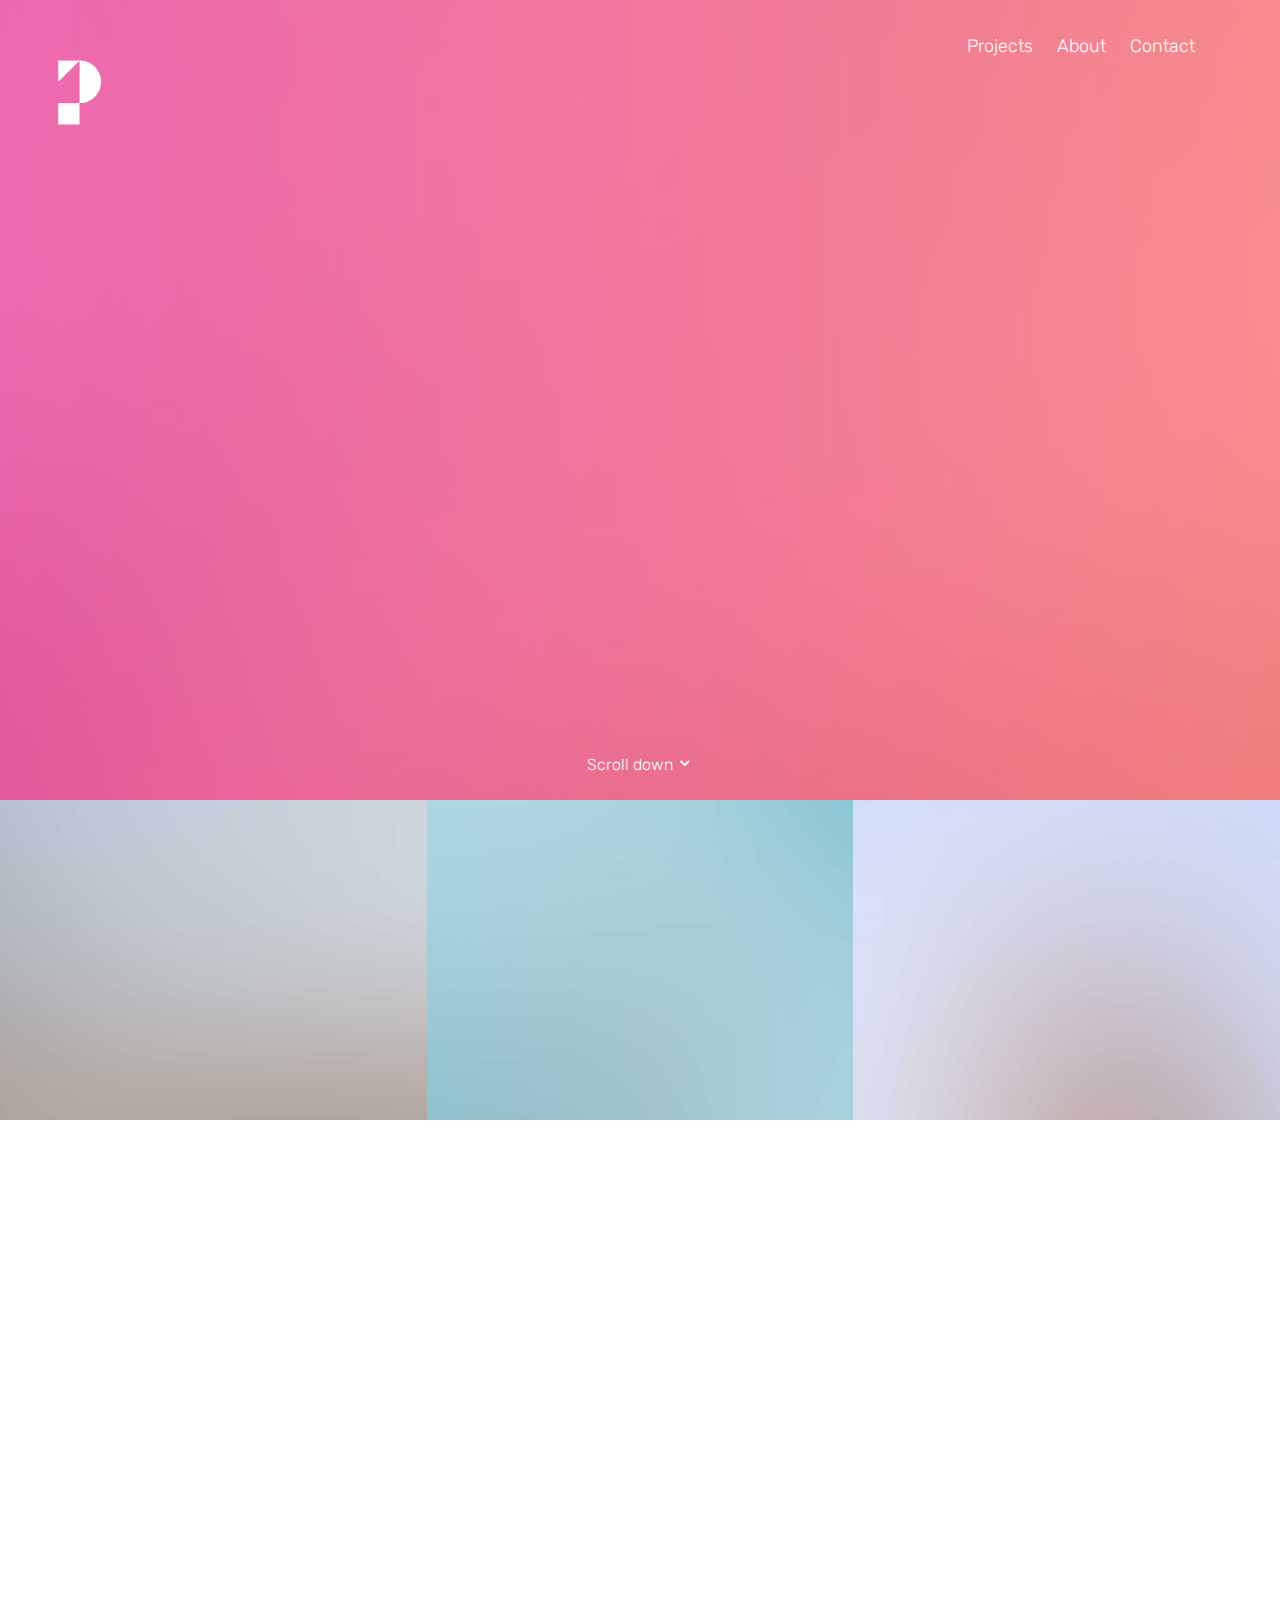
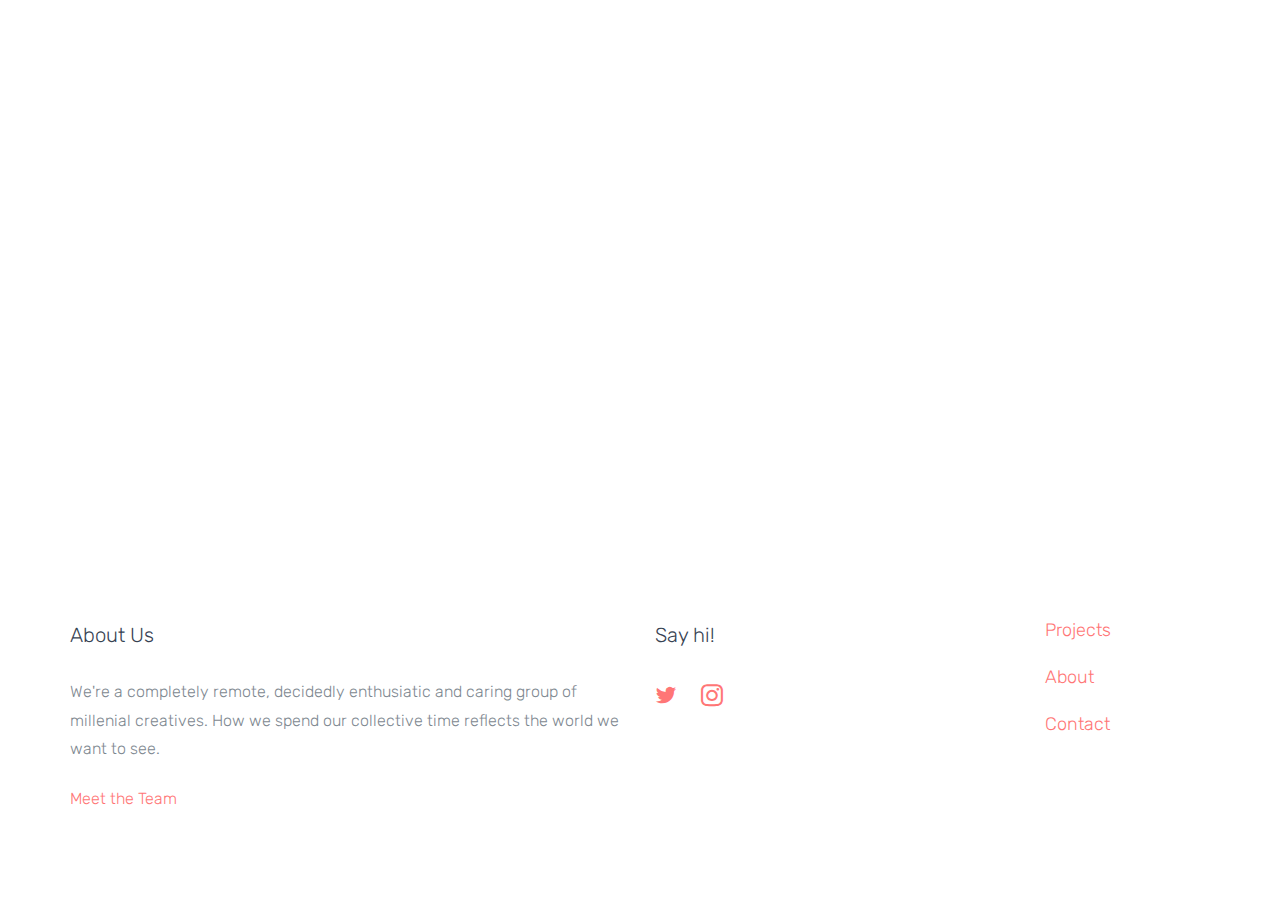
==== index.html @ 31e93eac "First Commit" ====
<!DOCTYPE html>
<html lang="en">
  <head>
    <meta charset="utf-8">
    <meta name="viewport" content="width=device-width, initial-scale=1">
    <title>Primary</title>
    <meta name="description" content="Primary Design Collective">
    <meta name="keywords" content="design, social good, strategy, copywriting, collective, primary">

    <link href="https://fonts.googleapis.com/css?family=Rubik:300,400,500" rel="stylesheet">
    <link rel="stylesheet" href="css/styles-merged.css">
    <link rel="stylesheet" href="css/style.min.css">
    <link rel="stylesheet" href="css/custom.css">

    <!--[if lt IE 9]>
      <script src="js/vendor/html5shiv.min.js"></script>
      <script src="js/vendor/respond.min.js"></script>
    <![endif]-->
  </head>
  <body>

  <!-- START: header -->
  <header role="banner" class="probootstrap-header">
    <div class="container-fluid">
        <a href="index.html"><img src="img/white_logo.png" style="width: 10%; height: auto;"alt="Primary collective logo"></a>

        <a href="#" class="probootstrap-burger-menu visible-xs"><i></i></a>
        <div class="mobile-menu-overlay"></div>

        <nav role="navigation" class="probootstrap-nav hidden-xs">
          <ul class="probootstrap-main-nav">
            <li><a href="index.html">Projects</a></li>
            <li><a href="index.html">About</a></li>
            <li><a href="contact.html">Contact</a></li>
          </ul>
          <div class="extra-text visible-xs">
            <a href="#" class="probootstrap-burger-menu"><i>close</i></a>
            <h5>Social</h5>
            <ul class="social-buttons">
              <li><a href="#"><i class="icon-twitter"></i></a></li>
              <li><a href="#"><i class="icon-instagram2"></i></a></li>
            </ul>
          </div>
        </nav>
    </div>
  </header>
  <!-- END: header -->

  <!-- START: section -->
  <section class="probootstrap-intro" style="background-image: url(img/hero_bg_2.jpg);" data-stellar-background-ratio="0.5">
    <div class="container-fluid">
      <div class="row">
        <div class="col-md-7 probootstrap-intro-text">
          <h1 class="probootstrap-animate">Meet the new kids in town.</h1>
          <div class="probootstrap-subtitle probootstrap-animate">
            <h2>We're a collective of emerging designers working on creative side projects to benefit social issues.</h2>
          </div>
        </div>
      </div>
    </div>
    <a class="probootstrap-scroll-down js-next" href="#next-section">Scroll down <i class="icon-chevron-down"></i></a>
  </section>
  <!-- END: section -->


  <section id="next-section">
    <div class="container-fluid">
      <div class="row probootstrap-gutter0">
        <div class="col-md-4 col-sm-6">
          <a href="index.html" class="probootstrap-hover-overlay">
            <img src="img/img_1.jpg" alt="Free Bootstrap Template by uicookies.com" class="img-responsive">
            <div class="probootstrap-text-overlay">
              <h3>Glowing Glowing Gone</h3>
              <p>Web Design, Copywriting, Graphic Design</p>
            </div>
          </a>
        </div>
        <div class="col-md-4 col-sm-6">
          <a href="index.html" class="probootstrap-hover-overlay">
            <img src="img/img_2.jpg" alt="Free Bootstrap Template by uicookies.com" class="img-responsive">
            <div class="probootstrap-text-overlay">
              <h3>Connected Carers</h3>
              <p>Research, Design, Content Development, Copywriting</p>
            </div>
          </a>
        </div>
        <div class="col-md-4 col-sm-6">
          <a href="index.html" class="probootstrap-hover-overlay">
            <img src="img/img_3.jpg" alt="Free Bootstrap Template by uicookies.com" class="img-responsive">
            <div class="probootstrap-text-overlay">
              <h3>Clueless Closet Assistant</h3>
              <p>Design, Illustration</p>
            </div>
          </a>
        </div>

      </div>
    </div>
  </section>

  <!-- START: section -->
  <section class="probootstrap-section">
    <div class="container">
      <div class="row">
        <div class="col-lg-12 col-md-12 mb70 section-heading probootstrap-animate">
          <h2>What We Do</h2>
          <p class="lead">A unique blend of brains and guts to create output beyond our own skills - the beauty of working together.</p>
        </div>
      </div>
      <div class="row mb70">
        <div class="col-md-4 probootstrap-animate">
          <div class="probootstrap-box">
              <div class="icon text-center"><i class="icon-tools2"></i></div>
              <h3>Design</h3>
              <p>"intentionally creating something while simultaneously considering it's purpose, function, economics, sociocultural factors and aesthetics"</p>
              <ul class="text-left with-icon colored">
                <li><i class="icon-radio-checked"></i> <span>Website</span></li>
                <li><i class="icon-radio-checked"></i> <span>Interface</span></li>
                <li><i class="icon-radio-checked"></i> <span>Graphic</span></li>
              </ul>
          </div>
        </div>
        <div class="col-md-4 probootstrap-animate">
          <div class="probootstrap-box">
              <div class="icon text-center"><i class="icon-desktop"></i></div>
              <h3>Copywriting</h3>
              <p>"written content conveyed through online media and print materials"</p>
              <ul class="text-left with-icon colored">
                <li><i class="icon-radio-checked"></i> <span>Brand Stories</span></li>
                <li><i class="icon-radio-checked"></i> <span>Social Media</span></li>
                <li><i class="icon-radio-checked"></i> <span>Documentation</span></li>
              </ul>
          </div>
        </div>
        <div class="col-md-4 probootstrap-animate">
          <div class="probootstrap-box">
              <div class="icon text-center"><i class="icon-lightbulb"></i></div>
              <h3>Strategy</h3>
              <p>"a long-term plan for the development of a successful brand in order to achieve specific goals"</p>
              <ul class="text-left with-icon colored">
                <li><i class="icon-radio-checked"></i> <span>Marketing & Social</span></li>
                <li><i class="icon-radio-checked"></i> <span>Brand Development</span></li>
              </ul>
          </div>
        </div>
      </div>
    </div>
  </section>
  <!-- END: section -->


  <!-- START: footer -->
  <footer role="contentinfo" class="probootstrap-footer">
    <div class="container">
      <div class="row">
        <div class="col-md-6">
          <div class="probootstrap-footer-widget">
            <h3>About Us</h3>
            <p>We're a completely remote, decidedly enthusiatic and caring group of millenial creatives. How we spend our collective time reflects the world we want to see.</p>
            <p><a href="about.html" class="link-with-icon">Meet the Team <i class=" icon-chevron-right"></i></a></p>
          </div>
        </div>
        <div class="col-md-4">
          <div class="probootstrap-footer-widget">
            <h3>Say hi!</h3>
            <ul class="probootstrap-footer-social">
              <li><a href="https://twitter.com/primarydesignco"><i class="icon-twitter"></i></a></li>
              <li><a href="https://www.instagram.com/primary.design.co/"><i class="icon-instagram2"></i></a></li>
            </ul>
          </div>
        </div>
        <div class="col-md-2">
          <div class="probootstrap-footer-widget">
            <h4><a href="index.html">Projects</a></h4>
            <h4><a href="index.html">About</a></h4>
            <h4><a href="contact.html">Contact</a></h4>
          </div>
        </div>
      </div>
    </div>
  </footer>
  <!-- END: footer -->

  <script src="js/scripts.min.js"></script>
  <script src="js/main.min.js"></script>
  <script src="js/custom.js"></script>

  </body>
</html>
---- css/style.min.css ----
/*!==============================
 * Theme Name: Format
 * Theme URL: https://probootstrap.com/format-free-website-template-using-bootstrap-for-portfolio
 * Author: ProBootstrap.com
 * Author URL: https://probootstrap.com
 * License: Released for free under the Creative Commons Attribution 3.0 license (probootstrap.com/license)
 */@font-face{font-family:icomoon;src:url(../fonts/icomoon/icomoon.eot?1z9v6x);src:url(../fonts/icomoon/icomoon.eot?1z9v6x#iefix) format("embedded-opentype"),url(../fonts/icomoon/icomoon.ttf?1z9v6x) format("truetype"),url(../fonts/icomoon/icomoon.woff?1z9v6x) format("woff"),url(../fonts/icomoon/icomoon.svg?1z9v6x#icomoon) format("svg");font-weight:400;font-style:normal}html{overflow-x:hidden;font-size:1em}body{background:#fff;font-size:16px;font-weight:300;font-family:Rubik,sans-serif;line-height:1.8;color:#7e8890}::selection{background:#000;color:#fff}::-moz-selection{background:#000;color:#fff}.heading-with-icon,.probootstrap-product-tour h5,h1,h2,h3,h4{color:#374252;font-family:Rubik,sans-serif;margin:1.414em 0 .5em;font-weight:inherit;line-height:1.2}h1{margin-top:0;font-size:1.602em}.heading-with-icon,h2{font-size:1.424em}h3{font-size:1.266em}.probootstrap-product-tour h5,h4{font-size:1.125em}.font_small,small{font-size:.889em}ol,p,ul{margin-bottom:1.3em}a{-webkit-transition:.3s all;transition:.3s all;color:#ff7676}a:active,a:focus,a:hover{color:#000;text-decoration:none}.probootstrap-header{padding-top:30px;width:100%;z-index:4;position:absolute}.probootstrap-feature-first{position:relative;background:#ecedee}.probootstrap-logo{float:left;color:#fff;padding-left:60px;font-size:20px;display:block;text-transform:uppercase;font-weight:500}.probootstrap-logo:active,.probootstrap-logo:focus,.probootstrap-logo:hover{color:#fff}@media screen and (max-width:768px){.probootstrap-logo{padding-left:0}}.probootstrap-nav{padding-right:60px;float:right}.probootstrap-mobile-menu-active .probootstrap-nav{position:fixed;display:block!important;overflow-y:auto;top:0;right:0;bottom:0;z-index:9991100;height:100vh;width:300px;background:#000;padding:40px;-webkit-transition:.3s all ease-out;transition:.3s all ease-out;-webkit-transform:translateX(300px);transform:translateX(300px)}.probootstrap-mobile-menu-active .probootstrap-nav .extra-text{display:block;float:left;clear:both;margin-top:30px;color:#fff}.probootstrap-mobile-menu-active .probootstrap-nav .extra-text .social-buttons{padding:0;margin:0 0 20px}.probootstrap-mobile-menu-active .probootstrap-nav .extra-text .social-buttons li{display:inline-block;zoom:1;padding:0;margin:0}.probootstrap-mobile-menu-active .probootstrap-nav .extra-text .social-buttons li a{color:#fff;padding:10px}.probootstrap-mobile-menu-active .probootstrap-nav .extra-text .social-buttons li:first-child a{padding-left:0}.probootstrap-mobile-menu-active .probootstrap-nav .extra-text h5{text-transform:uppercase;letter-spacing:.1em;color:rgba(255,255,255,.5)}.probootstrap-mobile-menu-active.show .probootstrap-nav{-webkit-transform:translateX(0);transform:translateX(0)}.probootstrap-main-nav{float:right;margin:0;padding:0}.probootstrap-mobile-menu-active .probootstrap-main-nav{float:left;margin-top:40px;width:100%}.probootstrap-main-nav li{margin:0;padding:0 10px;list-style:none;display:inline;font-size:18px}.probootstrap-mobile-menu-active .probootstrap-main-nav li{margin-bottom:10px;display:block}.probootstrap-main-nav li a{padding:10px 0;color:#fff;border-bottom:2px solid transparent}.probootstrap-main-nav li a:hover,.probootstrap-main-nav li.active a,.probootstrap-main-nav li.active a:hover{border-bottom:2px solid #fff}.probootstrap-mobile-menu-active .probootstrap-main-nav li a{margin-bottom:10px;padding:5px 0;display:block}.probootstrap-main-nav li.probootstrap-cta{margin-left:20px}.probootstrap-main-nav li.probootstrap-cta a{border:2px solid #fff;padding-right:20px;padding-left:20px;border-radius:4px}.probootstrap-main-nav li.probootstrap-cta a:hover{background:#fff;color:#ff7676}.probootstrap-mobile-menu-active .probootstrap-main-nav li.probootstrap-cta{margin-left:0;margin-top:20px}.probootstrap-mobile-menu-active .probootstrap-main-nav li.probootstrap-cta a{padding-top:2px;padding-bottom:2px}.mobile-menu-overlay{z-index:1099;position:fixed;top:0;bottom:0;left:0;right:0;width:100vw;height:100vh;background:rgba(0,0,0,.3);opacity:0;visibility:hidden;-webkit-transition:.3s all ease-out;transition:.3s all ease-out}.probootstrap-mobile-menu-active.show .mobile-menu-overlay{opacity:1;visibility:visible}.probootstrap-intro{background-size:cover;background-repeat:no-repeat;position:relative;top:0;height:800px;overflow:hidden}.probootstrap-intro .probootstrap-scroll-down{position:absolute;z-index:1;left:50%;-webkit-transform:translateX(-50%);transform:translateX(-50%);-webkit-transition:.9s all ease-out;transition:.9s all ease-out;bottom:20px;color:#fff;opacity:1;visibility:visible}.probootstrap-intro .probootstrap-scroll-down.probootstrap-sleep{bottom:-50px;opacity:0;visibility:hidden}.probootstrap-intro .probootstrap-intro-text{margin-top:200px;padding-left:60px;padding-right:60px}.probootstrap-intro:before{z-index:1;position:absolute;top:0;left:0;right:0;bottom:0;content:"";background:#f54ea2;background:-webkit-gradient(linear,left top,right top,from(#f54ea2),to(#ff7676));background:linear-gradient(to right,#f54ea2 0,#ff7676 100%);filter:progid:DXImageTransform.Microsoft.gradient( startColorstr=$firstcolor, endColorstr=$secondcolor, GradientType=1 );opacity:.8}.probootstrap-intro>.container,.probootstrap-intro>.container-fluid{position:relative;z-index:3}.probootstrap-intro h1{font-size:67px;color:#fff;font-weight:300;line-height:1.15}@media screen and (max-width:768px){.probootstrap-intro .probootstrap-intro-text{height:inherit!important;margin-top:inherit!important;padding-left:15px;padding-right:15px}.probootstrap-intro{height:inherit!important;padding:7em 0}.probootstrap-intro h1{font-size:36px}}.probootstrap-intro .probootstrap-subtitle{max-width:700px}.probootstrap-intro .probootstrap-subtitle .heading-with-icon,.probootstrap-intro .probootstrap-subtitle h2{line-height:1.55;color:rgba(255,255,255,.9);font-weight:300}.probootstrap-intro .probootstrap-subtitle .heading-with-icon a,.probootstrap-intro .probootstrap-subtitle h2 a{color:#fff}.probootstrap-intro .probootstrap-subtitle .heading-with-icon a:hover,.probootstrap-intro .probootstrap-subtitle h2 a:hover{color:rgba(255,255,255,.7)}.probootstrap-intro .watch-intro{font-size:23px;font-weight:300;color:#fff}.probootstrap-intro .watch-intro a{color:#fff}.probootstrap-intro .watch-intro a i{position:relative;top:2px;-webkit-transition:.3s all;transition:.3s all}.probootstrap-intro .watch-intro a:hover i{margin-left:20px}.probootstrap-burger-menu{display:inline-block;width:18px;height:18px;cursor:pointer;text-decoration:none}.probootstrap-burger-menu i{position:relative;display:inline-block;width:18px;height:2px;color:#fff;font:700 14px/.4 Helvetica,arial;text-transform:uppercase;text-indent:-55px;background:#fff;-webkit-transition:all .2s ease-out;transition:all .2s ease-out}.probootstrap-burger-menu i::after,.probootstrap-burger-menu i::before{content:'';width:18px;height:2px;background:#fff;position:absolute;left:0;-webkit-transition:all .2s ease-out;transition:all .2s ease-out}.probootstrap-burger-menu i::before{top:-7px}.probootstrap-burger-menu i::after{bottom:-7px}.probootstrap-burger-menu:hover i::before{top:-10px}.probootstrap-burger-menu:hover i::after{bottom:-10px}.probootstrap-burger-menu.active i{background:0 0}.probootstrap-burger-menu.active i::before{top:0;-webkit-transform:rotateZ(45deg);transform:rotateZ(45deg)}.probootstrap-burger-menu.active i::after{bottom:0;-webkit-transform:rotateZ(-45deg);transform:rotateZ(-45deg)}.probootstrap-burger-menu{position:absolute;top:30px;right:20px}.btn{border:none;border-radius:4px;font-size:18px;padding:10px 30px}.btn:active{-webkit-transition:.2s all;transition:.2s all;-webkit-transform:scale(.95);transform:scale(.95);-webkit-box-shadow:none;box-shadow:none}.btn.btn-lg{line-height:1.5;padding-top:20px;padding-bottom:20px}.btn.btn-primary{border:1px solid #ff7676;background:#ff7676;color:#fff}.btn.btn-primary:active,.btn.btn-primary:focus,.btn.btn-primary:hover{background:#000;color:#fff;border:1px solid #000}.btn.btn-primary:active,.btn.btn-primary:focus{outline:0;border:1px solid #000}.btn.btn-ghost{background:0 0;border:1px solid #ff7676;color:#ff7676}.btn.btn-ghost:hover{background:#ff7676;color:#fff}.btn.btn-ghost:active,.btn.btn-ghost:focus{outline:0;background:0 0;color:#ff7676;border:1px solid #ff7676}.btn.btn-ghost.btn-ghost-white{background:0 0;border:1px solid #fff;color:#fff}.btn.btn-ghost.btn-ghost-white:hover{background:#fff;color:#ff7676}.btn.btn-ghost.btn-ghost-white:active,.btn.btn-ghost.btn-ghost-white:focus{outline:0;background:#fff;color:#ff7676;border:1px solid #fff}.btn.btn-black,.btn.btn-black:active,.btn.btn-black:focus,.btn.btn-black:hover{background:#000;border:1px solid #000;color:#fff}.btn.btn-black:active,.btn.btn-black:focus{outline:0}.probootstrap-section{padding:7em 0;position:relative;z-index:2}.probootstrap-section.probootstrap-section-sm{padding:3em 0}.probootstrap-section.probootstrap-border-top{border-top:1px solid rgba(0,0,0,.1)}.probootstrap-section.probootstrap-border-bottom{border-bottom:1px solid rgba(0,0,0,.1)}.probootstrap-section>.container.probootstrap-border-top{padding-top:50px;border-top:1px solid rgba(0,0,0,.1)}.probootstrap-section.probootstrap-section-colored,.probootstrap-section.probootstrap-section-dark{background:#f54ea2;background:-webkit-gradient(linear,left top,right top,from(#f54ea2),to(#ff7676));background:linear-gradient(to right,#f54ea2 0,#ff7676 100%);filter:progid:DXImageTransform.Microsoft.gradient( startColorstr=$firstcolor, endColorstr=$secondcolor, GradientType=1 )}.probootstrap-section.probootstrap-section-colored .section-heading .heading-with-icon,.probootstrap-section.probootstrap-section-colored .section-heading h2,.probootstrap-section.probootstrap-section-dark .section-heading .heading-with-icon,.probootstrap-section.probootstrap-section-dark .section-heading h2{color:#fff}.probootstrap-section.probootstrap-section-colored .section-heading p,.probootstrap-section.probootstrap-section-dark .section-heading p{color:rgba(255,255,255,.6)}.probootstrap-section.probootstrap-section-colored .heading-with-icon,.probootstrap-section.probootstrap-section-colored .heading-with-icon i,.probootstrap-section.probootstrap-section-dark .heading-with-icon,.probootstrap-section.probootstrap-section-dark .heading-with-icon i{color:#ff7676}.probootstrap-section.probootstrap-section-colored p,.probootstrap-section.probootstrap-section-dark p{color:#fff}.probootstrap-section.probootstrap-section-dark{background:#f5f5f5;color:#000}.probootstrap-section.probootstrap-section-dark .section-heading .heading-with-icon,.probootstrap-section.probootstrap-section-dark .section-heading h2{color:#000}.probootstrap-section.probootstrap-section-dark .section-heading p,.probootstrap-section.probootstrap-section-dark p{color:rgba(0,0,0,.6)}.probootstrap-section.probootstrap-bg-white{background:#fff}@media screen and (max-width:768px){.probootstrap-section{padding:3em 0}}.probootstrap-section.probootstrap-bg{background-size:cover;background-repeat:no-repeat}.probootstrap-section.probootstrap-bg:before{position:absolute;content:"";background:rgba(0,0,0,.4);top:0;left:0;right:0;bottom:0}.probootstrap-product-tour h5{color:#ff7676;margin-bottom:0}.probootstrap-half{display:-webkit-box;display:-ms-flexbox;display:flex;-ms-flex-wrap:wrap;flex-wrap:wrap}.probootstrap-half .image,.probootstrap-half .text{width:50%}.probootstrap-half .image{overflow:hidden;position:relative}.probootstrap-half .image .image-bg{position:absolute;left:50%;top:50%;-webkit-transform:translateY(-50%) translateX(-50%);transform:translateY(-50%) translateX(-50%)}.probootstrap-half .image .image-bg img{min-width:100%;min-height:100%}.probootstrap-half .text{padding:100px;background:#1a1919}@media screen and (max-width:1000px){.probootstrap-half .image{width:100%;height:200px}.probootstrap-half .text{width:100%;padding:30px 15px;float:left}}.probootstrap-half .text h3{color:#fff;line-height:30px;font-size:30px;margin-bottom:30px;text-transform:uppercase;font-weight:700}@media screen and (max-width:768px){.probootstrap-half .text h3{font-size:24px;line-height:24px}}.probootstrap-half .text p{font-size:18px;color:rgba(255,255,255,.5);line-height:1.5}.section-heading .heading-with-icon,.section-heading h2{font-size:2.074em;font-weight:300}.lead{font-size:1.125em;line-height:1.65}.probootstrap-footer{padding:7em 0 2em;background:#fff;position:relative}.probootstrap-footer .probootstrap-copyright{padding:3em 0;margin-top:20px;background:#1a1919}.probootstrap-footer .probootstrap-copyright p{line-height:20px}.probootstrap-footer .probootstrap-copyright p .icon{position:relative;top:2px}.probootstrap-footer .probootstrap-copyright p:last-child{margin-bottom:0}.probootstrap-footer .probootstrap-footer-widget{float:left;width:100%;margin-bottom:30px}.probootstrap-footer .probootstrap-footer-widget h3{margin-bottom:30px}.probootstrap-footer .probootstrap-back-to-top{text-align:right}@media screen and (max-width:768px){.probootstrap-footer{padding:3em 0}.probootstrap-footer .probootstrap-copyright{margin-top:0}.probootstrap-footer .probootstrap-back-to-top{text-align:left;margin-top:30px}}.probootstrap-hover-overlay{position:relative;display:block;overflow:hidden;-webkit-transition:.7s all ease-out;transition:.7s all ease-out}.probootstrap-hover-overlay img{position:relative;z-index:1;-webkit-transition:.3s all ease-out;transition:.3s all ease-out}.probootstrap-hover-overlay:before{-webkit-transition:.3s all ease-out;transition:.3s all ease-out;content:"";top:0;left:0;right:0;bottom:0;position:absolute;background:rgba(0,0,0,.5);opacity:0;visibility:hidden;z-index:2}.probootstrap-hover-overlay .probootstrap-text-overlay{position:absolute;z-index:20;left:-20px;bottom:20px;-webkit-transition:.4s all ease-out;transition:.4s all ease-out;opacity:0;visibility:hidden}.probootstrap-hover-overlay .probootstrap-text-overlay h3{color:#fff;margin-bottom:0}.probootstrap-hover-overlay .probootstrap-text-overlay p{color:rgba(255,255,255,.8);font-size:12px}.probootstrap-hover-overlay .probootstrap-text-overlay p:last-child{margin-bottom:0}.probootstrap-hover-overlay:hover:before{opacity:1;visibility:visible}.probootstrap-hover-overlay:hover .probootstrap-text-overlay{left:20px;opacity:1;visibility:visible}.probootstrap-hover-overlay:hover img{-webkit-transform:scale(1.1);transform:scale(1.1)}.rate{font-size:12px;color:#7bc74d!important}.rate i{display:inline-block;zoom:1;margin-right:4px;margin-bottom:4px}.like{font-size:14px;color:#999!important}.probootstrap-block-image{background:#fff;margin-bottom:30px}.probootstrap-block-image figure img{max-width:100%}.probootstrap-block-image .text{padding:20px;-webkit-box-shadow:0 2px 20px 0 rgba(0,0,0,.1);box-shadow:0 2px 20px 0 rgba(0,0,0,.1)}.probootstrap-block-image .text .date{display:block;color:#999;font-size:12px;letter-spacing:.2em;font-weight:500;text-transform:uppercase}.probootstrap-block-image .text h3{margin:0 0 10px;font-size:20px}.probootstrap-block-image .text h3 a{color:#000}.probootstrap-block-image .text h3 a:hover{color:#ff7676}.probootstrap-block-image .text p.dark{color:#999}.probootstrap-block-image .text p:last-child{margin-bottom:0}.probootstrap-blog-list,.probootstrap-product-list{padding:0;margin:0}.probootstrap-blog-list li,.probootstrap-product-list li{padding:0;margin:0;list-style:none}.probootstrap-blog-list li a,.probootstrap-product-list li a{display:block;color:#7e8890}.probootstrap-blog-list li a .text,.probootstrap-blog-list li a figure,.probootstrap-product-list li a .text,.probootstrap-product-list li a figure{display:table-cell;vertical-align:top}.probootstrap-blog-list li a .text img,.probootstrap-blog-list li a figure img,.probootstrap-product-list li a .text img,.probootstrap-product-list li a figure img{border-radius:4px}.probootstrap-blog-list li a figure,.probootstrap-product-list li a figure{width:70px}.probootstrap-blog-list li a .text,.probootstrap-product-list li a .text{padding-left:20px}.probootstrap-blog-list li a .text .probootstrap-product-tour h5,.probootstrap-blog-list li a .text h4,.probootstrap-product-list li a .text .probootstrap-product-tour h5,.probootstrap-product-list li a .text h4,.probootstrap-product-tour .probootstrap-blog-list li a .text h5,.probootstrap-product-tour .probootstrap-product-list li a .text h5{margin:0 0 5px}.probootstrap-blog-list li a .text p,.probootstrap-product-list li a .text p{line-height:1.45}.probootstrap-quote{padding-left:0;border-left:none;font-size:inherit;font-style:italic}.probootstrap-quote .probootstrap-quote-logo{margin-bottom:20px}.probootstrap-quote .probootstrap-quote-logo.uber{width:50px}.probootstrap-quote .probootstrap-quote-logo.facebook{width:80px}.probootstrap-quote .probootstrap-quote-logo.twitter{width:25px}.probootstrap-quote .probootstrap-quote-author img{height:40px;border-radius:50%;margin-right:20px}.link-with-icon{color:#ff7676}.link-with-icon i{position:relative;top:2px;opacity:0;visibility:hidden;-webkit-transition:.3s all;transition:.3s all;left:-20px}.link-with-icon:focus,.link-with-icon:hover{color:#ff4343}.link-with-icon:focus i,.link-with-icon:hover i{position:relative;top:2px;left:0;opacity:1;visibility:visible}.probootstrap-pricing-wrap{position:relative}.probootstrap-pricing{background:#fff;float:left;width:100%;padding:20px;text-align:center;position:relative;z-index:2;-webkit-box-shadow:18px 17px 104px -24px rgba(0,0,0,.1);box-shadow:18px 17px 104px -24px rgba(0,0,0,.1)}@media screen and (max-width:992px){.probootstrap-pricing{margin-top:0!important;margin-bottom:30px}}.probootstrap-pricing.popular{z-index:10;margin-top:-5px;padding-top:10px}@media screen and (max-width:992px){.probootstrap-pricing.popular{margin-top:0!important}}.probootstrap-pricing h3{text-transform:uppercase;letter-spacing:.1em;margin-bottom:50px}.probootstrap-pricing h3>span{margin-top:10px;display:block;letter-spacing:normal;color:#ff7676;font-size:14px;text-transform:uppercase}.probootstrap-pricing .probootstrap-price-wrap{margin-bottom:50px}.probootstrap-pricing .probootstrap-price-wrap .probootstrap-price{font-size:50px;color:#ff7676;font-weight:100;line-height:1.2;display:block}.probootstrap-form .form-note-link,.probootstrap-form label{font-weight:400}.probootstrap-pricing .probootstrap-price-wrap .probootstrap-price-per-month{font-size:13px}.probootstrap-pricing ul{padding:0 30px;margin:0 0 50px}@media screen and (max-width:480px){.probootstrap-pricing ul{padding:0 10px}}.probootstrap-pricing ul li{padding:0;margin:0 0 20px;line-height:24px;list-style:none}.heading-with-icon{margin-bottom:1.5em}.heading-with-icon>i,.heading-with-icon>span{display:table-cell;vertical-align:top}.heading-with-icon i{color:#ff7676;font-size:30px;position:relative;margin-right:20px;margin-bottom:10px;top:0;width:45px;display:inltial}.probootstrap-box{background:#fff;padding:2em;margin-bottom:1.5em;-webkit-box-shadow:18px 17px 104px -24px rgba(0,0,0,.1);box-shadow:18px 17px 104px -24px rgba(0,0,0,.1)}.probootstrap-box .icon i{font-size:50px;color:#ff7676}.probootstrap-box ul{padding:0;margin:0 0 0 10px}.probootstrap-box ul li{list-style:none;padding:0;margin:0 0 10px;position:relative}.probootstrap-absolute{position:absolute;width:100%}@media screen and (max-width:992px){.probootstrap-absolute{position:relative}}.shadow-left{-webkit-box-shadow:-19px 12px 104px -24px rgba(0,0,0,.15);box-shadow:-19px 12px 104px -24px rgba(0,0,0,.15)}.progress{background-color:#e6e5e5;height:7px;margin:0 0 10px;overflow:visible;border-radius:10px;position:relative;-webkit-box-shadow:none;box-shadow:none}.progress-bar{border:none;background-color:#ff7676;border-radius:10px;-webkit-box-shadow:none;box-shadow:none;position:relative}.progress-bar>span{background:#ff7676;padding:2px 4px;font-size:10px;position:absolute;right:0;top:-32px;color:#fff}.progress-bar>span:before{content:"";width:0;height:0;border-left:5px solid transparent;border-right:5px solid transparent;border-top:7px solid #ff7676;position:absolute;bottom:-7px;left:50%;-webkit-transform:translateX(-50%);transform:translateX(-50%)}.probootstrap-footer-social{padding:0;margin:0}.probootstrap-footer-social li{display:inline;padding:0;margin:0;list-style:none}.probootstrap-footer-social li a{padding:10px;font-size:22px}.probootstrap-footer-social li:first-child>a{padding-left:0}.nav-pills.probootstrap-center,.nav-tabs.probootstrap-center{text-align:center}.nav-pills.probootstrap-center>li,.nav-tabs.probootstrap-center>li{float:none;display:inline-block;zoom:1}.nav-pills.probootstrap-tabs>li>a,.nav-tabs.probootstrap-tabs>li>a{border-radius:0;padding:20px 30px;background:#ff7676;color:#fff;font-size:16px;border:none!important}@media screen and (max-width:480px){.nav-pills.probootstrap-center>li,.nav-pills.probootstrap-tabs>li>a,.nav-tabs.probootstrap-center>li,.nav-tabs.probootstrap-tabs>li>a{width:100%;display:block}}.nav-pills.probootstrap-tabs>li>a:hover,.nav-tabs.probootstrap-tabs>li>a:hover{background:#ff5d5d}.nav-pills.probootstrap-tabs>li>a:active,.nav-pills.probootstrap-tabs>li>a:focus,.nav-tabs.probootstrap-tabs>li>a:active,.nav-tabs.probootstrap-tabs>li>a:focus{outline:0}.nav-pills.probootstrap-tabs>li.active>a,.nav-tabs.probootstrap-tabs>li.active>a{background:#fff;color:#000}.nav-pills.probootstrap-tabs.no-border,.nav-tabs.probootstrap-tabs.no-border{border-bottom:none}.probootstrap-tab-style-1{position:absolute;bottom:1px;width:100%}@media screen and (max-width:768px){.probootstrap-tab-section{padding-bottom:0!important}.probootstrap-tab-style-1{position:relative}}.service{margin-bottom:30px;float:left;width:100%;padding:40px;border:1px solid rgba(0,0,0,.1)}.service .icon{display:block;margin-bottom:30px}.service .icon i{font-size:40px;color:#ff7676}.service h3{font-size:22px;margin-bottom:20px}.service p{font-size:15px}.service.left-icon{padding:0;border:none;margin-bottom:20px!important}.service.left-icon .icon,.service.left-icon .text{display:table-cell;vertical-align:top}.service.left-icon .icon{width:70px;position:relative;top:20px}.service.left-icon .icon i{font-size:40px}.service.left-icon .text{display:table-cell}.service.left-icon h3{font-size:22px;margin-bottom:0}.service.left-icon p{font-size:14px}.service.left-icon p:last-child{margin-bottom:0}.service.hover_service{-webkit-transition:.3s all;transition:.3s all}.service.hover_service:focus,.service.hover_service:hover{-webkit-box-shadow:0 2px 20px 0 rgba(0,0,0,.1);box-shadow:0 2px 20px 0 rgba(0,0,0,.1);border:1px solid transparent}.probootstrap-form{margin-bottom:50px}.probootstrap-form.probootstrap-form-box{background:#fff;padding:60px;-webkit-box-shadow:18px 17px 104px -24px rgba(0,0,0,.1);box-shadow:18px 17px 104px -24px rgba(0,0,0,.1)}@media screen and (max-width:768px){.probootstrap-form.probootstrap-form-box{padding:20px}}.probootstrap-form .form-note-link a{color:#bfbfbf}.probootstrap-form .form-note-link a:active,.probootstrap-form .form-note-link a:focus,.probootstrap-form .form-note-link a:hover{color:#404040}.probootstrap-form .form-control{height:46px;-webkit-box-shadow:none;box-shadow:none;font-size:16px;-webkit-appearance:none;-moz-appearance:none;appearance:none;border:2px solid #e6e5e5;background:#f2f2f2}.probootstrap-form .form-control:active,.probootstrap-form .form-control:focus{-webkit-box-shadow:none;box-shadow:none;border-color:#ff7676;background:#fff}.probootstrap-form textarea.form-control{height:inherit;resize:vertical}.probootstrap-animate{opacity:0;visibility:hidden}.probootstrap-contact-info,.with-icon{padding:0;margin:0 0 30px}.probootstrap-contact-info li,.with-icon li{padding:0;margin:20px 0 15px;list-style:none;line-height:24px;display:table}.probootstrap-contact-info li>i,.probootstrap-contact-info li>span,.with-icon li>i,.with-icon li>span{vertical-align:top;display:table-cell}.probootstrap-contact-info li>i,.with-icon li>i{font-size:20px;position:relative;top:4px;width:30px}.with-icon li i{top:4px;font-size:15px}.with-icon.colored i{color:#ff7676}.flexslider,.flexslider .slides>li,.slider-height{height:800px}.flexslider{position:relative;z-index:2;background:0 0;border:none;margin:0}.flexslider .slides>li{background-size:cover;background-position:center center;background-repeat:none}.flexslider .slides>li.overlay:before{content:"";background:rgba(0,0,0,.3);position:absolute;top:0;left:0;right:0;bottom:0}.flexslider .flex-control-paging{position:absolute;bottom:30px;z-index:20}@media screen and (max-width:480px){.flexslider,.flexslider .slides>li,.slider-height{height:400px}.flexslider .flex-direction-nav{display:none}}.flexslider .flex-direction-nav a{text-decoration:none;display:block;width:30px;height:30px;position:absolute;top:50%;-webkit-transform:translateY(-50%);transform:translateY(-50%);z-index:10;overflow:hidden;opacity:0;cursor:pointer;color:rgba(0,0,0,.8);text-shadow:1px 1px 0 rgba(255,255,255,.3);-webkit-transition:all .3s ease-in-out;transition:all .3s ease-in-out;background:rgba(0,0,0,.8);border-radius:0;padding:30px}.flexslider .flex-direction-nav a:before{font-family:icomoon;speak:none;font-style:normal;font-weight:400;font-variant:normal;text-transform:none;line-height:1;-webkit-font-smoothing:antialiased;-moz-osx-font-smoothing:grayscale;position:absolute;content:"\e929";-webkit-transition:.3s all;transition:.3s all;font-size:30px;display:inline-block;color:rgba(255,255,255,.8);left:50%;top:50%;-webkit-transform:translate(-50%,-50%);transform:translate(-50%,-50%)}.flexslider .flex-direction-nav a.flex-next:before{content:"\e92a";left:50%;top:50%;-webkit-transform:translate(-50%,-50%);transform:translate(-50%,-50%)}.flex-direction-nav .flex-prev{left:0}.flex-direction-nav .flex-next{right:0;text-align:right}.flexslider:hover .flex-direction-nav .flex-prev{opacity:.7;left:0}.flexslider:hover .flex-direction-nav .flex-prev:hover{opacity:1}.flexslider:hover .flex-direction-nav .flex-next{opacity:.7;right:0}.flex-control-paging li a{width:30px;height:7px;display:block;background:rgba(255,255,255,.2);cursor:pointer;text-indent:-9999px;-webkit-box-shadow:none;-o-box-shadow:none;box-shadow:none;-webkit-transition:.3s all;transition:.3s all}.flex-control-paging li a:hover{background:#333;background:rgba(255,255,255,.7)}.flex-control-paging li a.flex-active{background:#fff;cursor:default}.owl-carousel{margin-bottom:100px}.owl-carousel.border-rounded .item{border:1px solid rgba(0,0,0,.1);border-radius:4px;overflow:hidden}.owl-carousel .owl-controls,.owl-carousel-posts .owl-controls{margin-top:0}.owl-carousel .owl-controls .owl-nav .owl-next,.owl-carousel .owl-controls .owl-nav .owl-prev,.owl-carousel-posts .owl-controls .owl-nav .owl-next,.owl-carousel-posts .owl-controls .owl-nav .owl-prev{top:50%;-webkit-transform:translateY(-50%);transform:translateY(-50%);z-index:9999;position:absolute;-webkit-transition:.2s all;transition:.2s all}.owl-carousel-posts .owl-controls .owl-nav .owl-next,.owl-carousel-posts .owl-controls .owl-nav .owl-prev{top:24%}.owl-carousel .owl-controls .owl-nav .owl-next,.owl-carousel-posts .owl-controls .owl-nav .owl-next{right:20px}.owl-carousel .owl-controls .owl-nav .owl-prev,.owl-carousel-posts .owl-controls .owl-nav .owl-prev{left:20px}.owl-carousel-fullwidth .owl-controls .owl-nav .owl-next i,.owl-carousel-fullwidth .owl-controls .owl-nav .owl-next:hover i,.owl-carousel-fullwidth .owl-controls .owl-nav .owl-prev i,.owl-carousel-fullwidth .owl-controls .owl-nav .owl-prev:hover i,.owl-carousel-posts .owl-controls .owl-nav .owl-next i,.owl-carousel-posts .owl-controls .owl-nav .owl-next:hover i,.owl-carousel-posts .owl-controls .owl-nav .owl-prev i,.owl-carousel-posts .owl-controls .owl-nav .owl-prev:hover i{color:#000}.owl-carousel-fullwidth.fh5co-light-arrow .owl-controls .owl-nav .owl-next i,.owl-carousel-fullwidth.fh5co-light-arrow .owl-controls .owl-nav .owl-next:hover i,.owl-carousel-fullwidth.fh5co-light-arrow .owl-controls .owl-nav .owl-prev i,.owl-carousel-fullwidth.fh5co-light-arrow .owl-controls .owl-nav .owl-prev:hover i{color:#fff}.owl-theme .owl-controls .owl-nav [class*=owl-]{background:0 0!important}.owl-theme .owl-controls .owl-nav [class*=owl-] i{font-size:24px;background:rgba(0,0,0,.7)!important;padding:12px;-webkit-transition:.5s all;transition:.5s all}.mfp-no-margins .mfp-container,.mfp-no-margins img.mfp-img{padding:0}.owl-theme .owl-controls .owl-nav [class*=owl-]:focus i,.owl-theme .owl-controls .owl-nav [class*=owl-]:hover i{background:rgba(0,0,0,.7)!important}.owl-theme .owl-dots{position:absolute;bottom:-30px;width:100%;text-align:center}.owl-carousel-fullwidth.owl-theme .owl-dots,.owl-work.owl-theme .owl-dots{bottom:-30px;margin-bottom:-2.5em}.owl-theme .owl-dots .owl-dot span{width:8px;height:8px;background:rgba(0,0,0,.2);-webkit-transition:.2s all;transition:.2s all;border:2px solid transparent}.owl-theme .owl-dots .owl-dot span:hover{background:0 0;border:2px solid rgba(0,0,0,.2)}.owl-theme .owl-dots .owl-dot.active span,.owl-theme .owl-dots .owl-dot:hover span{background:0 0;border:2px solid #000}.probootstrap-testimonial:before{background:rgba(0,0,0,.7)!important}.probootstrap-testimonial .section-heading p{color:rgba(255,255,255,.9)!important}.probootstrap-testimonial .owl-theme .owl-dots .owl-dot span{background:rgba(255,255,255,.2)}.probootstrap-testimonial .owl-theme .owl-dots .owl-dot span:hover{background:0 0;border:2px solid rgba(255,255,255,.2)}.probootstrap-testimonial .owl-theme .owl-dots .owl-dot.active span,.probootstrap-testimonial .owl-theme .owl-dots .owl-dot:hover span{background:0 0;border:2px solid #fff}.mfp-fade.mfp-bg{opacity:0;-webkit-transition:all .15s ease-out;transition:all .15s ease-out}.mfp-fade.mfp-bg.mfp-ready{opacity:.8}.mfp-fade.mfp-bg.mfp-removing{opacity:0}.mfp-fade.mfp-wrap .mfp-content{opacity:0;-webkit-transition:all .15s ease-out;transition:all .15s ease-out}.mfp-fade.mfp-wrap.mfp-ready .mfp-content{opacity:1}.mfp-fade.mfp-wrap.mfp-removing .mfp-content{opacity:0}.image-link{cursor:-webkit-zoom-in;cursor:zoom-in}.mfp-with-zoom .mfp-container,.mfp-with-zoom.mfp-bg{opacity:0;-webkit-backface-visibility:hidden;-webkit-transition:all .3s ease-out;transition:all .3s ease-out}.mfp-with-zoom.mfp-ready .mfp-container{opacity:1}.mfp-with-zoom.mfp-ready.mfp-bg{opacity:.8}.mfp-with-zoom.mfp-removing .mfp-container,.mfp-with-zoom.mfp-removing.mfp-bg{opacity:0}.mfp-no-margins .mfp-figure:after{top:0;bottom:0}.mfp-title{text-align:center;padding:6px 0}.image-source-link{color:#DDD}.probootstrap-gutter0>div[class*=col-]{padding-right:0;padding-left:0}@media screen and (max-width:480px){.probootstrap-gutter0>div[class*=col-]{padding-right:0;padding-left:0}.probootstrap-gutter10>div[class*=col-]{padding-right:5px;padding-left:5px}}.probootstrap-gutter10>div[class*=col-]{padding-right:5px;padding-left:5px}.probootstrap-gutter40>div[class*=col-]{padding-right:20px;padding-left:20px}@media screen and (max-width:480px){.probootstrap-gutter40>div[class*=col-]{padding-right:15px;padding-left:15px}}.probootstrap-gutter60>div[class*=col-]{padding-right:30px;padding-left:30px}.mb0{margin-bottom:0!important}.mb10{margin-bottom:10px!important}.mb20{margin-bottom:20px!important}.mb30{margin-bottom:30px!important}.mb40{margin-bottom:40px!important}.mb50{margin-bottom:50px!important}.mb60{margin-bottom:60px!important}.mb70{margin-bottom:70px!important}.mb80{margin-bottom:80px!important}.mb90{margin-bottom:90px!important}.mb100{margin-bottom:100px!important}.mt0{margin-top:0!important}.mt10{margin-top:10px!important}.mt20{margin-top:20px!important}.mt30{margin-top:30px!important}.mt40{margin-top:40px!important}.mt50{margin-top:50px!important}.mt60{margin-top:60px!important}.mt70{margin-top:70px!important}.mt80{margin-top:80px!important}.mt90{margin-top:90px!important}.mt100{margin-top:100px!important}.pb0{padding-bottom:0!important}.probootstrap-black-color{color:#000!important}.probootstrap-primary-color{color:#ff7676!important}.probootstrap-secondary-color{color:#f54ea2!important}@media screen and (max-width:768px){.owl-theme .owl-controls .owl-nav{display:none}.img-sm-responsive,.img-xs-responsive{max-width:100%}}@media screen and (max-width:480px){.probootstrap-gutter60>div[class*=col-]{padding-right:15px;padding-left:15px}.col-xxs-12{float:none;width:100%}}
---- css/custom.css ----
/* Your custom css code goes here */
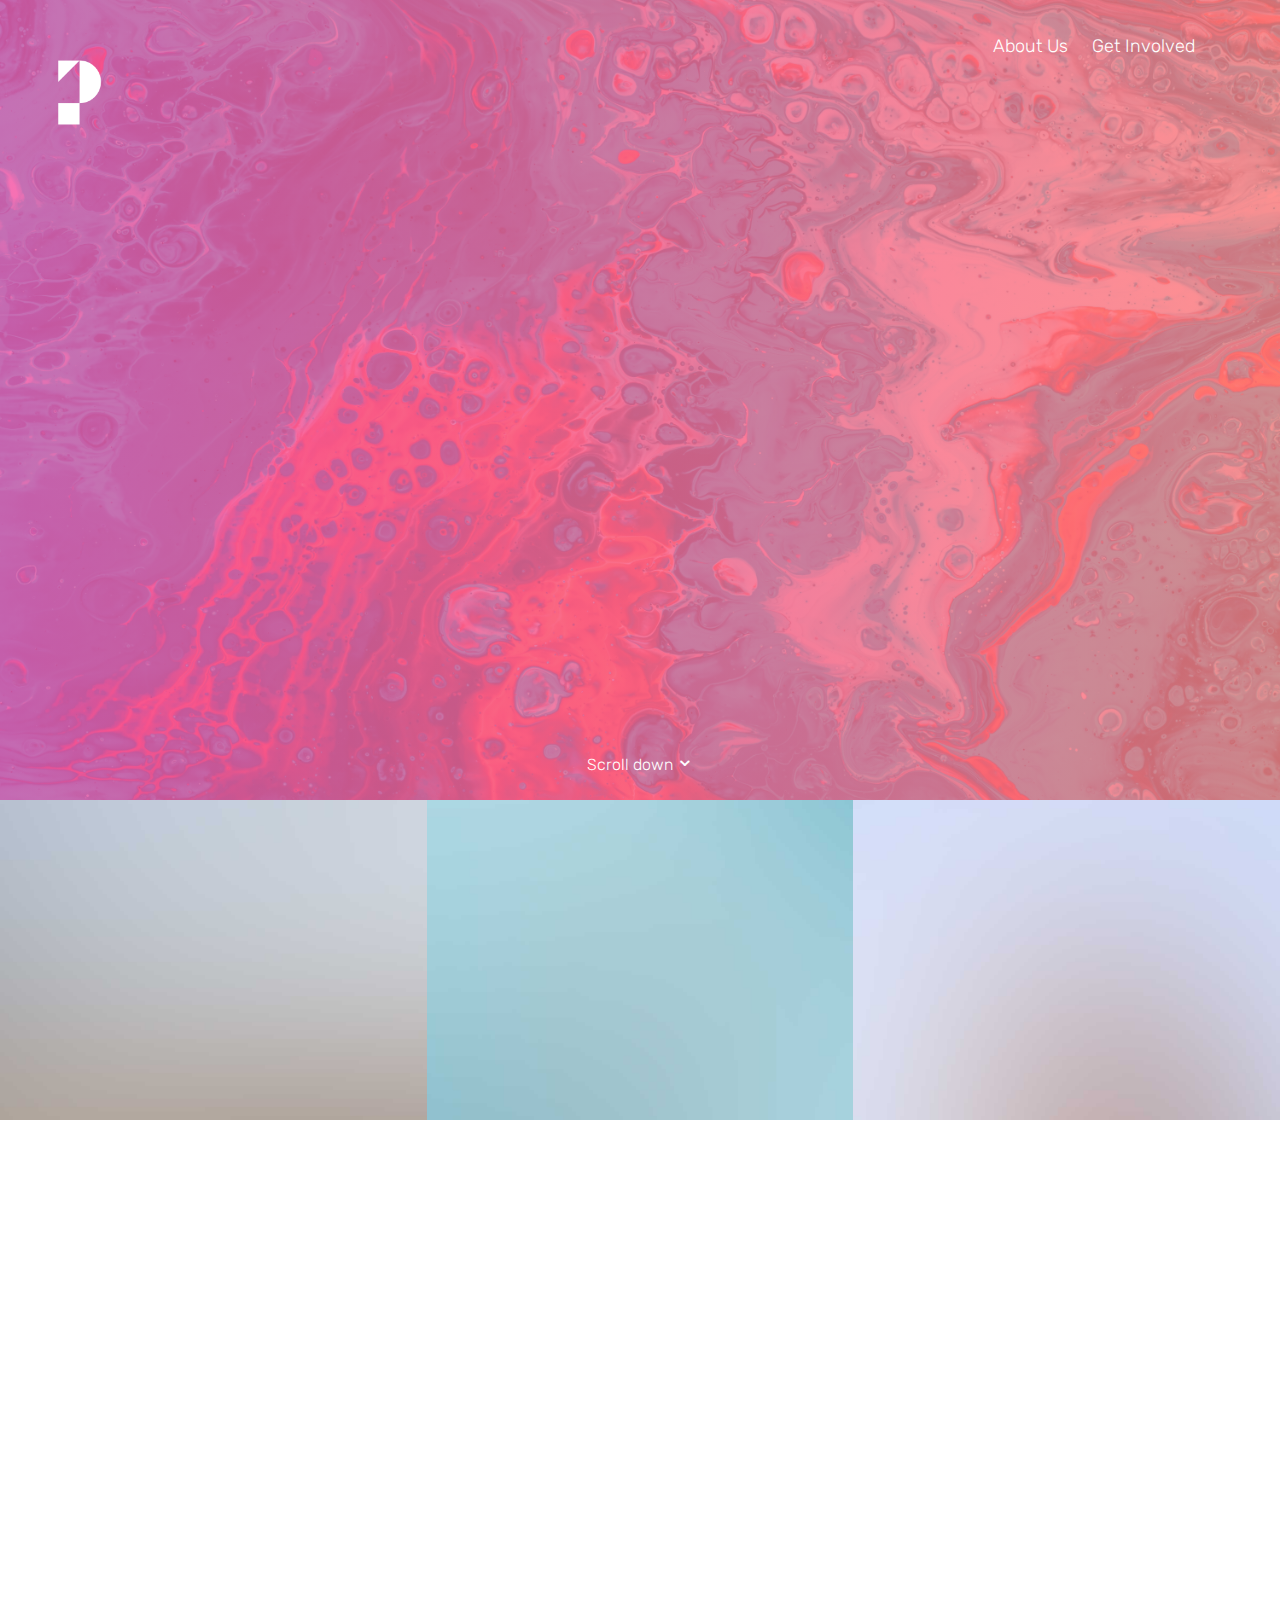
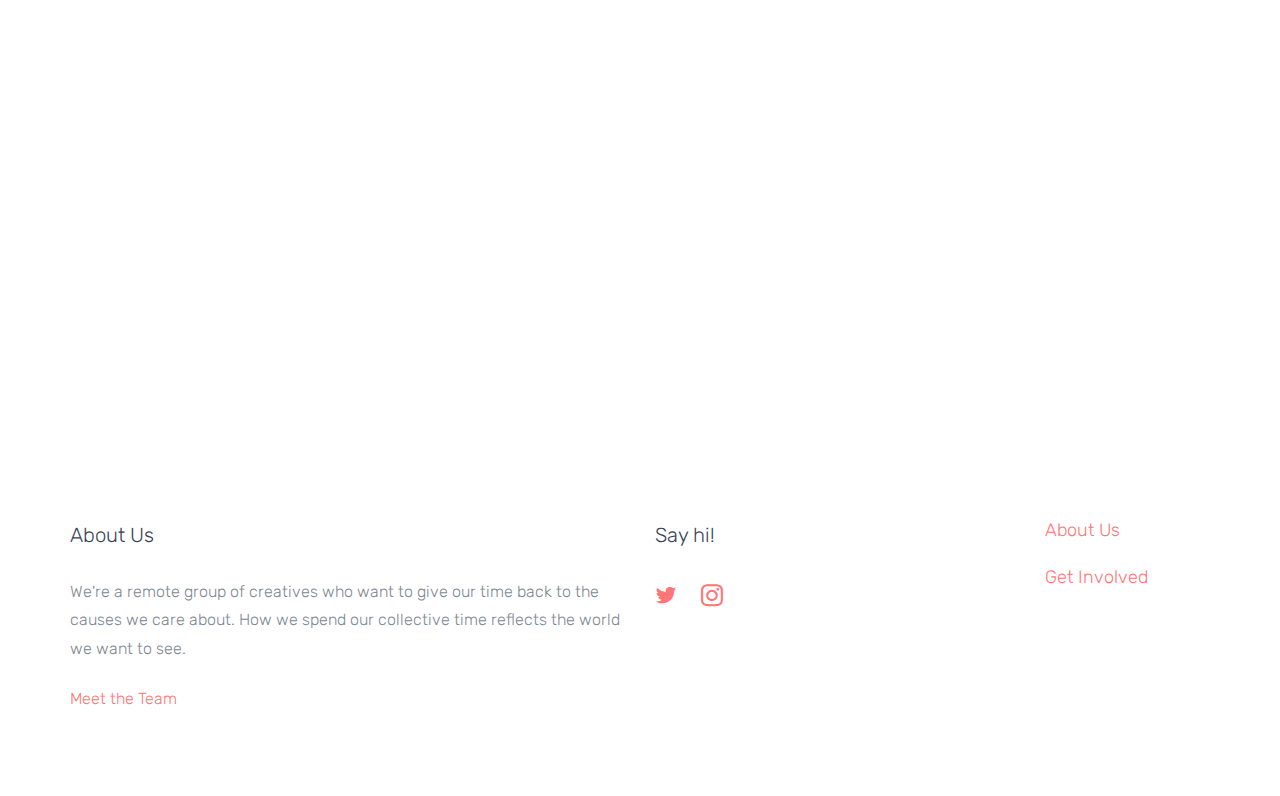
==== commit 0d24f65d: "content and layout updates" ====
--- a/index.html
+++ b/index.html
@@ -29,16 +29,15 @@
 
         <nav role="navigation" class="probootstrap-nav hidden-xs">
           <ul class="probootstrap-main-nav">
-            <li><a href="index.html">Projects</a></li>
-            <li><a href="index.html">About</a></li>
-            <li><a href="contact.html">Contact</a></li>
+            <li><a href="about.html">About Us</a></li>
+            <li><a href="contact.html">Get Involved</a></li>
           </ul>
           <div class="extra-text visible-xs">
             <a href="#" class="probootstrap-burger-menu"><i>close</i></a>
             <h5>Social</h5>
             <ul class="social-buttons">
-              <li><a href="#"><i class="icon-twitter"></i></a></li>
-              <li><a href="#"><i class="icon-instagram2"></i></a></li>
+              <li><a href="https://twitter.com/primarydesignco"><i class="icon-twitter"></i></a></li>
+              <li><a href="https://www.instagram.com/primary.design.co/"><i class="icon-instagram2"></i></a></li>
             </ul>
           </div>
         </nav>
@@ -47,13 +46,13 @@
   <!-- END: header -->
 
   <!-- START: section -->
-  <section class="probootstrap-intro" style="background-image: url(img/hero_bg_2.jpg);" data-stellar-background-ratio="0.5">
+  <section class="probootstrap-intro" style="background-image: url(img/hero_bg_home.jpg);" data-stellar-background-ratio="0.5">
     <div class="container-fluid">
       <div class="row">
         <div class="col-md-7 probootstrap-intro-text">
-          <h1 class="probootstrap-animate">Meet the new kids in town.</h1>
+          <h1 class="probootstrap-animate">Design x Goodness</h1>
           <div class="probootstrap-subtitle probootstrap-animate">
-            <h2>We're a collective of emerging designers working on creative side projects to benefit social issues.</h2>
+            <h2>We're a collective of creatives working on side projects to make the world a better place.</h2>
           </div>
         </div>
       </div>
@@ -67,20 +66,20 @@
     <div class="container-fluid">
       <div class="row probootstrap-gutter0">
         <div class="col-md-4 col-sm-6">
-          <a href="index.html" class="probootstrap-hover-overlay">
+          <a href="glowing.html" class="probootstrap-hover-overlay">
             <img src="img/img_1.jpg" alt="Free Bootstrap Template by uicookies.com" class="img-responsive">
             <div class="probootstrap-text-overlay">
               <h3>Glowing Glowing Gone</h3>
-              <p>Web Design, Copywriting, Graphic Design</p>
+              <p>Raise awarenes about the global loss of coral reefs</p>
             </div>
           </a>
         </div>
         <div class="col-md-4 col-sm-6">
-          <a href="index.html" class="probootstrap-hover-overlay">
+          <a href="caregiving.html" class="probootstrap-hover-overlay">
             <img src="img/img_2.jpg" alt="Free Bootstrap Template by uicookies.com" class="img-responsive">
             <div class="probootstrap-text-overlay">
-              <h3>Connected Carers</h3>
-              <p>Research, Design, Content Development, Copywriting</p>
+              <h3>We Give Care</h3>
+              <p>Sharing stories to celebrate and support caregivers</p>
             </div>
           </a>
         </div>
@@ -88,8 +87,8 @@
           <a href="index.html" class="probootstrap-hover-overlay">
             <img src="img/img_3.jpg" alt="Free Bootstrap Template by uicookies.com" class="img-responsive">
             <div class="probootstrap-text-overlay">
-              <h3>Clueless Closet Assistant</h3>
-              <p>Design, Illustration</p>
+              <h3>Epilepsy Stories</h3>
+              <p>Our latest project is in the works!</p>
             </div>
           </a>
         </div>
@@ -103,44 +102,30 @@
     <div class="container">
       <div class="row">
         <div class="col-lg-12 col-md-12 mb70 section-heading probootstrap-animate">
-          <h2>What We Do</h2>
-          <p class="lead">A unique blend of brains and guts to create output beyond our own skills - the beauty of working together.</p>
+          <h2>Why We Exist</h2>
+          <p class="lead">Aside from caring (a lot) about others, we became designers because our different backgrounds help us problem solve creatively. Together with an amazing community of collaborators - our hearts, brains and guts go into creating projects that spread ideas and understanding of social issues and human experiences. This is what we love to call - the beauty of working together.</p>
         </div>
       </div>
       <div class="row mb70">
         <div class="col-md-4 probootstrap-animate">
           <div class="probootstrap-box">
-              <div class="icon text-center"><i class="icon-tools2"></i></div>
-              <h3>Design</h3>
-              <p>"intentionally creating something while simultaneously considering it's purpose, function, economics, sociocultural factors and aesthetics"</p>
-              <ul class="text-left with-icon colored">
-                <li><i class="icon-radio-checked"></i> <span>Website</span></li>
-                <li><i class="icon-radio-checked"></i> <span>Interface</span></li>
-                <li><i class="icon-radio-checked"></i> <span>Graphic</span></li>
-              </ul>
+              <div class="icon text-center"><i class="icon-tools"></i></div>
+              <h3>Build Community</h3>
+              <p>Helping connect people with shared experiences and common curiosities.</p>
           </div>
         </div>
         <div class="col-md-4 probootstrap-animate">
           <div class="probootstrap-box">
-              <div class="icon text-center"><i class="icon-desktop"></i></div>
-              <h3>Copywriting</h3>
-              <p>"written content conveyed through online media and print materials"</p>
-              <ul class="text-left with-icon colored">
-                <li><i class="icon-radio-checked"></i> <span>Brand Stories</span></li>
-                <li><i class="icon-radio-checked"></i> <span>Social Media</span></li>
-                <li><i class="icon-radio-checked"></i> <span>Documentation</span></li>
-              </ul>
+              <div class="icon text-center"><i class="icon-eye"></i></div>
+              <h3>Cultivate Awareness</h3>
+              <p>Cutting through the clutter of attention seeking media with authenticity.</p>
           </div>
         </div>
         <div class="col-md-4 probootstrap-animate">
           <div class="probootstrap-box">
-              <div class="icon text-center"><i class="icon-lightbulb"></i></div>
-              <h3>Strategy</h3>
-              <p>"a long-term plan for the development of a successful brand in order to achieve specific goals"</p>
-              <ul class="text-left with-icon colored">
-                <li><i class="icon-radio-checked"></i> <span>Marketing & Social</span></li>
-                <li><i class="icon-radio-checked"></i> <span>Brand Development</span></li>
-              </ul>
+              <div class="icon text-center"><i class="icon-leaf"></i></div>
+              <h3>Develop Our Skills</h3>
+              <p>Provide accountability and structure for our contributors to learn and grow.</p>
           </div>
         </div>
       </div>
@@ -156,7 +141,7 @@
         <div class="col-md-6">
           <div class="probootstrap-footer-widget">
             <h3>About Us</h3>
-            <p>We're a completely remote, decidedly enthusiatic and caring group of millenial creatives. How we spend our collective time reflects the world we want to see.</p>
+            <p>We're a remote group of creatives who want to give our time back to the causes we care about. How we spend our collective time reflects the world we want to see.</p>
             <p><a href="about.html" class="link-with-icon">Meet the Team <i class=" icon-chevron-right"></i></a></p>
           </div>
         </div>
@@ -171,9 +156,8 @@
         </div>
         <div class="col-md-2">
           <div class="probootstrap-footer-widget">
-            <h4><a href="index.html">Projects</a></h4>
-            <h4><a href="index.html">About</a></h4>
-            <h4><a href="contact.html">Contact</a></h4>
+            <h4><a href="about.html">About Us</a></h4>
+            <h4><a href="contact.html">Get Involved</a></h4>
           </div>
         </div>
       </div>
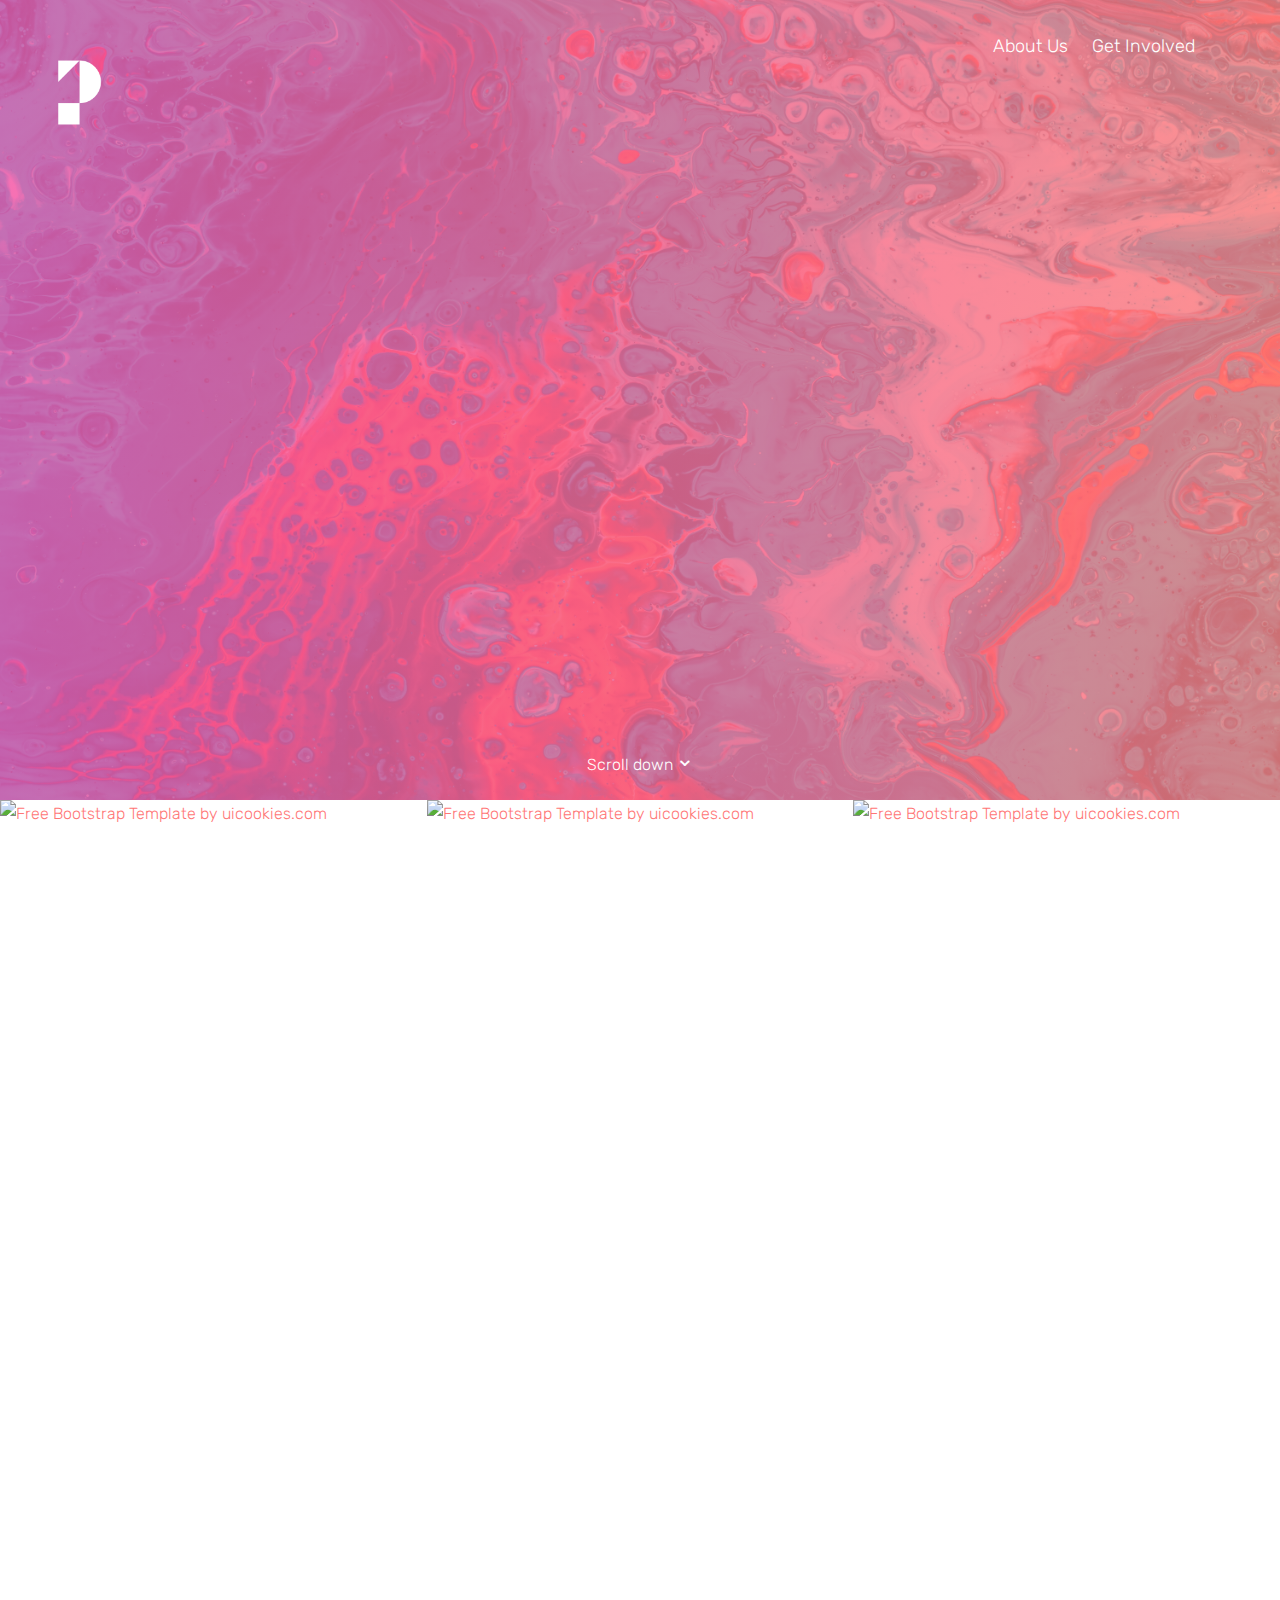
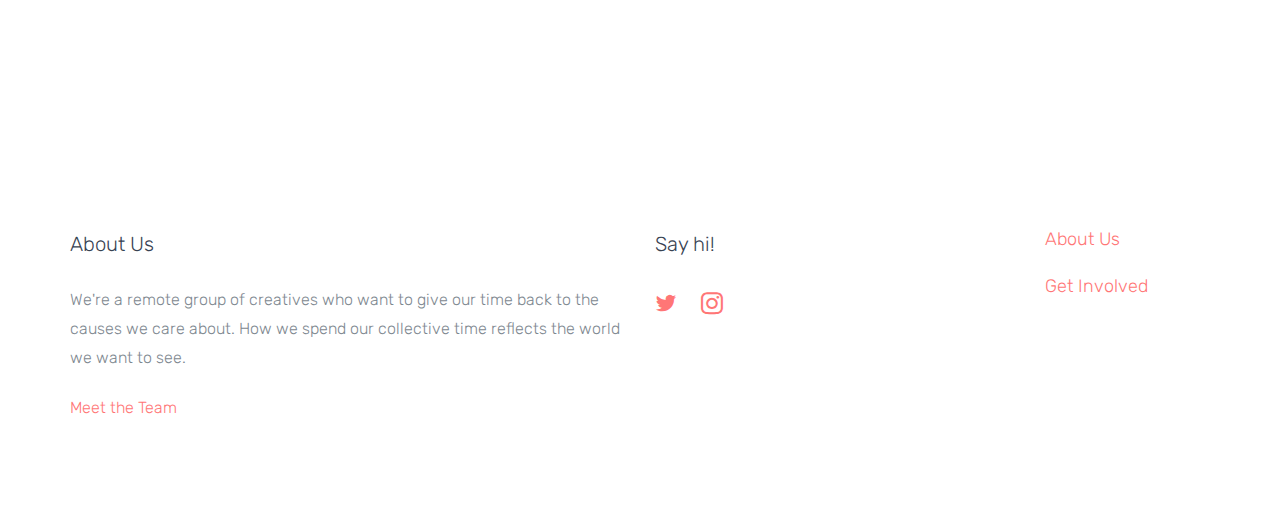
==== commit 2670259e: "Preview images added" ====
--- a/index.html
+++ b/index.html
@@ -50,7 +50,7 @@
     <div class="container-fluid">
       <div class="row">
         <div class="col-md-7 probootstrap-intro-text">
-          <h1 class="probootstrap-animate">Design x Goodness</h1>
+          <h1 class="probootstrap-animate">Design for Good</h1>
           <div class="probootstrap-subtitle probootstrap-animate">
             <h2>We're a collective of creatives working on side projects to make the world a better place.</h2>
           </div>
@@ -67,7 +67,7 @@
       <div class="row probootstrap-gutter0">
         <div class="col-md-4 col-sm-6">
           <a href="glowing.html" class="probootstrap-hover-overlay">
-            <img src="img/img_1.jpg" alt="Free Bootstrap Template by uicookies.com" class="img-responsive">
+            <img src="img/img_1_.jpg" alt="Free Bootstrap Template by uicookies.com" class="img-responsive">
             <div class="probootstrap-text-overlay">
               <h3>Glowing Glowing Gone</h3>
               <p>Raise awarenes about the global loss of coral reefs</p>
@@ -76,7 +76,7 @@
         </div>
         <div class="col-md-4 col-sm-6">
           <a href="caregiving.html" class="probootstrap-hover-overlay">
-            <img src="img/img_2.jpg" alt="Free Bootstrap Template by uicookies.com" class="img-responsive">
+            <img src="img/img_2_.jpg" alt="Free Bootstrap Template by uicookies.com" class="img-responsive">
             <div class="probootstrap-text-overlay">
               <h3>We Give Care</h3>
               <p>Sharing stories to celebrate and support caregivers</p>
@@ -85,7 +85,7 @@
         </div>
         <div class="col-md-4 col-sm-6">
           <a href="index.html" class="probootstrap-hover-overlay">
-            <img src="img/img_3.jpg" alt="Free Bootstrap Template by uicookies.com" class="img-responsive">
+            <img src="img/img_3_.jpg" alt="Free Bootstrap Template by uicookies.com" class="img-responsive">
             <div class="probootstrap-text-overlay">
               <h3>Epilepsy Stories</h3>
               <p>Our latest project is in the works!</p>
